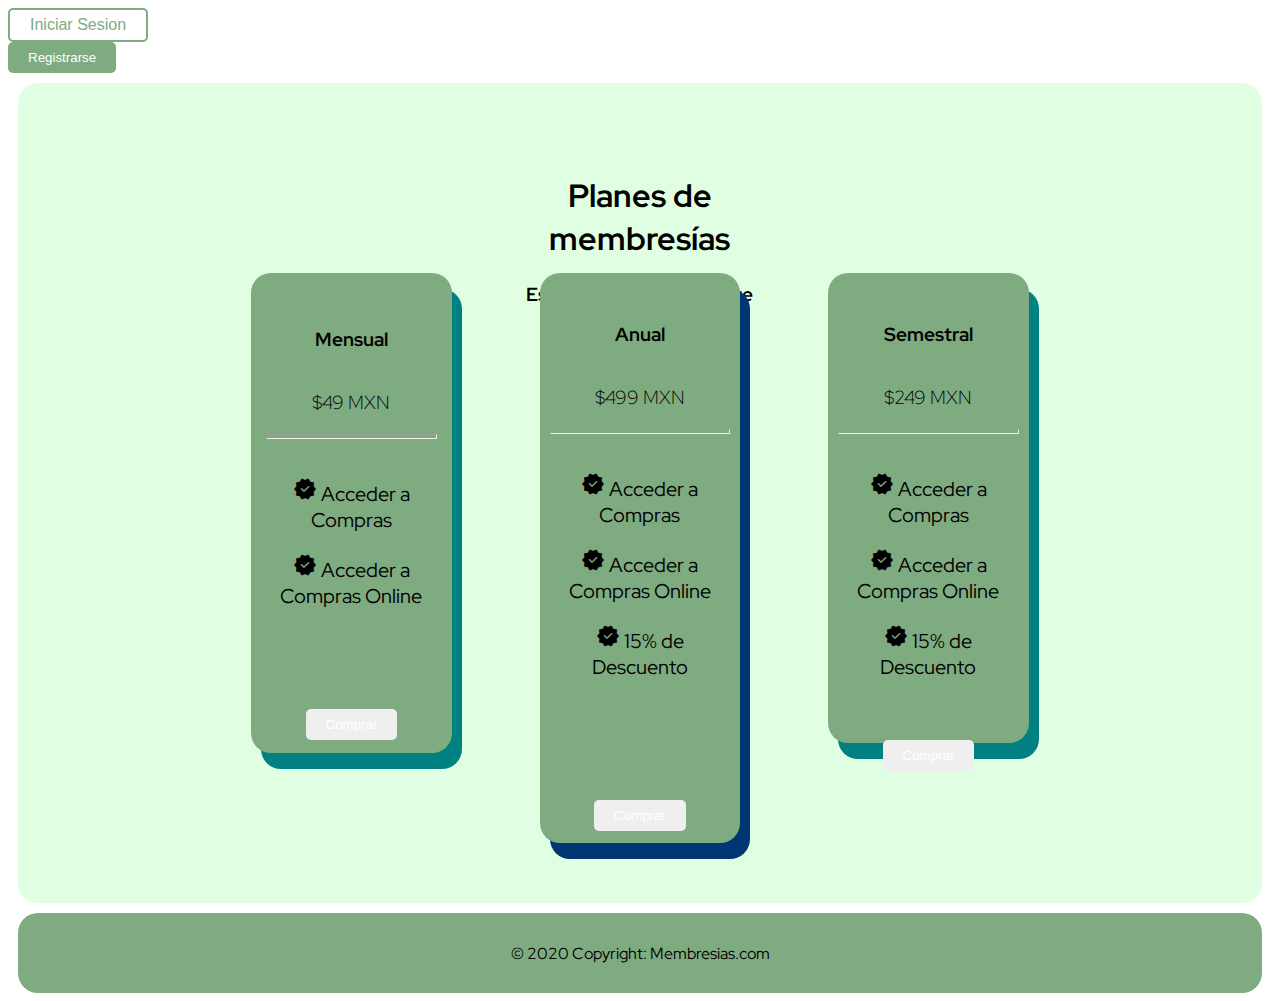
==== src/main/resources/templates/index.html @ 3d755fcf "paginas html" ====
<!DOCTYPE html>
<html lang="es">
<head>
    <meta charset="UTF-8">
    <meta http-equiv="X-UA-Compatible" content="IE=edge">
    <meta name="viewport" content="width=device-width, initial-scale=1.0">
    <title>Membresias</title>
    <link href="https://cdn.jsdelivr.net/npm/bootstrap@5.0.2/dist/css/bootstrap.min.css" rel="stylesheet" integrity="sha384-EVSTQN3/azprG1Anm3QDgpJLIm9Nao0Yz1ztcQTwFspd3yD65VohhpuuCOmLASjC" crossorigin="anonymous">
    <link rel="stylesheet" href="../static/css/estilos.css">
    <link rel="preconnect" href="https://fonts.googleapis.com"><link rel="preconnect" href="https://fonts.gstatic.com" crossorigin>
    <link href="https://fonts.googleapis.com/css2?family=Red+Hat+Display:wght@300;700&display=swap" rel="stylesheet">
    <link rel="stylesheet" href="https://fonts.googleapis.com/css2?family=Material+Symbols+Outlined:opsz,wght,FILL,GRAD@20..48,100..700,0..1,-50..200" />
    <style>
        .material-symbols-outlined {
          font-variation-settings:
          'FILL' 1,
          'wght' 400,
          'GRAD' 0,
          'opsz' 48
        }
        </style>
</head>
<header>
      <nav class="navbar navbar-light bg-light" style="border-radius: 20px;">
        <form class="container-fluid justify-content-end">
            <div style="padding-right: 10px;">
                <button class="btn-out success">Iniciar Sesion</button>
            </div>
            <button class="btn default">Registrarse</button>
        </form>
      </nav>
</header>
<body>
    <div class="contenedor-membresias">
        <div class="contenedor-membresias-todo">
            <div class="contenedor-membresias-elementos">
                <div class="contenedor-titulo">
                    <h1 style="font-weight: 700;">Planes de membresías</h1>
                    <h3>Escoge el plan que mas te convenga</h3>
                </div>

                <div class="contendor-mensual">
                    <h3 class="text-white" style="font-weight: 700; padding-top: 20px;">Mensual</h3>
                    <h3 class="text-white" style="font-weight: 300; padding-top: 20px;">$49 MXN</h3>
                    <hr size="5px" style="color: white;">
                    <div style="padding-top: 10px;">
                        <p class="text-white" style="font-size: 20px;"><span class="material-symbols-outlined">verified</span> Acceder a Compras</p>
                        <p class="text-white" style="font-size: 20px;"><span class="material-symbols-outlined">verified</span> Acceder a Compras Online</p>
                    </div>
                    <div style="padding-top: 80px;">
                        <button type="button" class="btn btn-outline-light btn-lg">Comprar</button>
                    </div>
                </div>

                <div class="contendor-anual">
                    <h3 class="text-white" style="font-weight: 700; padding-top: 20px;">Anual</h3>
                    <h3 class="text-white" style="font-weight: 300; padding-top: 20px;">$499 MXN</h3>
                    <hr size="5px" style="color: white;">
                    <div style="padding-top: 10px;">
                        <p class="text-white" style="font-size: 20px;"><span class="material-symbols-outlined">verified</span> Acceder a Compras</p>
                        <p class="text-white" style="font-size: 20px;"><span class="material-symbols-outlined">verified</span> Acceder a Compras Online</p>
                        <p class="text-white" style="font-size: 20px;"><span class="material-symbols-outlined">verified</span> 15% de Descuento</p>
                    </div>
                    <div style="padding-top: 100px;">
                        <button type="button" class="btn btn-outline-light btn-lg">Comprar</button>
                    </div>
                </div>

                <div class="contendor-semestral">
                    <h3 class="text-white" style="font-weight: 700; padding-top: 20px;">Semestral</h3>
                    <h3 class="text-white" style="font-weight: 300; padding-top: 20px;">$249 MXN</h3>
                    <hr size="5px" style="color: white;">
                    <div style="padding-top: 10px;">
                        <p class="text-white" style="font-size: 20px;"><span class="material-symbols-outlined">verified</span> Acceder a Compras</p>
                        <p class="text-white" style="font-size: 20px;"><span class="material-symbols-outlined">verified</span> Acceder a Compras Online</p>
                        <p class="text-white" style="font-size: 20px;"><span class="material-symbols-outlined">verified</span> 15% de Descuento</p>
                    </div>
                    <div style="padding-top: 40px;">
                        <button type="button" class="btn btn-outline-light btn-lg">Comprar</button>
                    </div>
                </div>
            </div>
        </div>
    </div>

    <footer style="padding-left: 10px; padding-right: 10px;">
        <div class="Contenedor-footer">
            <div class="text-center p-3">
                <p class="text-white">© 2020 Copyright: Membresias.com</p>
            </div>
        </div>
    </footer>

    <script src="https://cdn.jsdelivr.net/npm/bootstrap@5.0.2/dist/js/bootstrap.bundle.min.js" integrity="sha384-MrcW6ZMFYlzcLA8Nl+NtUVF0sA7MsXsP1UyJoMp4YLEuNSfAP+JcXn/tWtIaxVXM" crossorigin="anonymous"></script>
</body>
</html>
---- src/main/resources/static/css/estilos.css ----
body{
    font-family: 'Red Hat Display', sans-serif;
}

.contenedor-membresias{
  display: grid;
  grid-template-columns: repeat(10, 1fr);
  grid-auto-rows: minmax(100px, auto);
  padding: 10px;
}

.contenedor-membresias-todo{
  grid-column: 1/12;
  grid-row: 1/9;
  padding: 10px;
  background-color: #e0ffe2;
  text-align: center;
  border-radius: 20px;
}

.contenedor-membresias-elementos{
  display: grid;
  grid-template-columns: repeat(20, 1fr);
  grid-auto-rows: minmax(100px, auto);
  gap: 30px;
  padding: 50px;
}

.Contenedor-footer{
    display: flex;
    flex-direction: row;
    justify-content: center;
    align-items: center;
    background-color: #7eac80;
    border-radius: 20px;
    height: 80px;
}

.contenedor-titulo{
  grid-column: 8/14;
  grid-row: 1/3;
  padding: 10px;
  background-color: #e0ffe2;
  text-align: center;
  border-radius: 20px;
}

.contendor-mensual{
  grid-column: 4/8;
  grid-row: 2/6;
  height: 450px;
  padding: 15px;
  background-color: #7eac80;
  text-align: center;
  border-radius: 20px;
  box-shadow: 10px 16px teal;
}

.contendor-anual{
  grid-column: 9/13;
  grid-row: 2/6;
  height: 550px;
  padding: 10px;
  background-color: #7eac80;
  text-align: center;
  border-radius: 20px;
  box-shadow: 10px 16px rgb(0, 54, 116);
}

.contendor-semestral{
  grid-column: 14/18;
  grid-row: 2/6;
  height: 450px;
  padding: 10px;
  background-color: #7eac80;
  text-align: center;
  border-radius: 20px;
  box-shadow: 10px 16px teal;
}

.btn-out {
    border: 2px solid black;
    background-color: white;
    border-radius: 5px;
    color: black;
    padding: 6px 20px;
    font-size: 16px;
    cursor: pointer;
  }

  .success {
    border-color: #7eac80;
    color: #7eac80;
  }
  
  .success:hover {
    background-color: #7eac80;
    color: white;
  }

  .btn {
    border: none;
    color: white;
    padding: 8px 20px;
    border-radius: 5px;
    cursor: pointer;
  }

  .default {background-color: #7eac80; color: white;}
  .default:hover {background: #e0ffe2;}
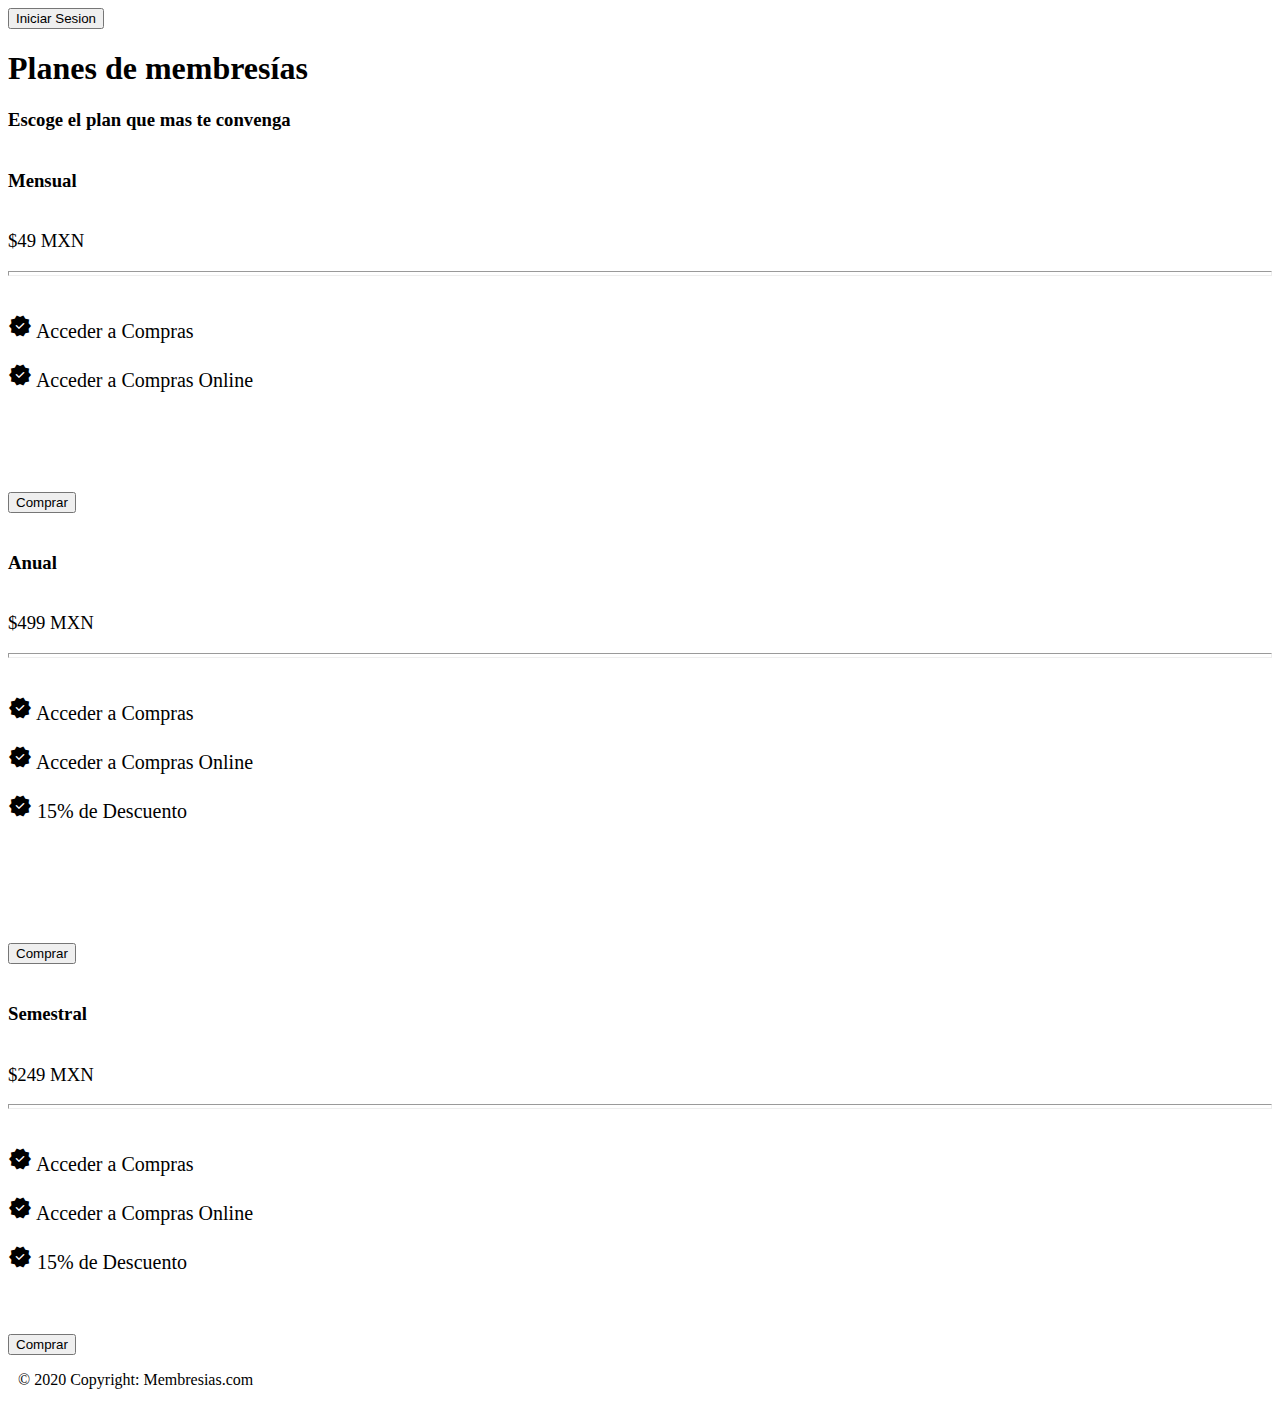
==== commit 97e647ee: "Cambios a controladores" ====
--- a/src/main/resources/templates/index.html
+++ b/src/main/resources/templates/index.html
@@ -6,7 +6,7 @@
     <meta name="viewport" content="width=device-width, initial-scale=1.0">
     <title>Membresias</title>
     <link href="https://cdn.jsdelivr.net/npm/bootstrap@5.0.2/dist/css/bootstrap.min.css" rel="stylesheet" integrity="sha384-EVSTQN3/azprG1Anm3QDgpJLIm9Nao0Yz1ztcQTwFspd3yD65VohhpuuCOmLASjC" crossorigin="anonymous">
-    <link rel="stylesheet" href="../static/css/estilos.css">
+    <link rel="stylesheet" th:href="@{/css/estilos.css}">
     <link rel="preconnect" href="https://fonts.googleapis.com"><link rel="preconnect" href="https://fonts.gstatic.com" crossorigin>
     <link href="https://fonts.googleapis.com/css2?family=Red+Hat+Display:wght@300;700&display=swap" rel="stylesheet">
     <link rel="stylesheet" href="https://fonts.googleapis.com/css2?family=Material+Symbols+Outlined:opsz,wght,FILL,GRAD@20..48,100..700,0..1,-50..200" />
@@ -24,9 +24,8 @@
       <nav class="navbar navbar-light bg-light" style="border-radius: 20px;">
         <form class="container-fluid justify-content-end">
             <div style="padding-right: 10px;">
-                <button class="btn-out success">Iniciar Sesion</button>
+                <button class="btn-out success cliente" th:data-idCliente="${cliente.id}" th:text="${cliente.nombre}">Iniciar Sesion</button>
             </div>
-            <button class="btn default">Registrarse</button>
         </form>
       </nav>
 </header>
@@ -39,7 +38,7 @@
                     <h3>Escoge el plan que mas te convenga</h3>
                 </div>
 
-                <div class="contendor-mensual">
+                <div class="contendor-mensual" th:data-id="${membresias[0].id}">
                     <h3 class="text-white" style="font-weight: 700; padding-top: 20px;">Mensual</h3>
                     <h3 class="text-white" style="font-weight: 300; padding-top: 20px;">$49 MXN</h3>
                     <hr size="5px" style="color: white;">
@@ -52,7 +51,7 @@
                     </div>
                 </div>
 
-                <div class="contendor-anual">
+                <div class="contendor-anual" th:data-id="${membresias[2].id}">
                     <h3 class="text-white" style="font-weight: 700; padding-top: 20px;">Anual</h3>
                     <h3 class="text-white" style="font-weight: 300; padding-top: 20px;">$499 MXN</h3>
                     <hr size="5px" style="color: white;">
@@ -66,7 +65,7 @@
                     </div>
                 </div>
 
-                <div class="contendor-semestral">
+                <div class="contendor-semestral" th:data-id="${membresias[1].id}">
                     <h3 class="text-white" style="font-weight: 700; padding-top: 20px;">Semestral</h3>
                     <h3 class="text-white" style="font-weight: 300; padding-top: 20px;">$249 MXN</h3>
                     <hr size="5px" style="color: white;">
@@ -79,6 +78,8 @@
                         <button type="button" class="btn btn-outline-light btn-lg">Comprar</button>
                     </div>
                 </div>
+
+
             </div>
         </div>
     </div>
